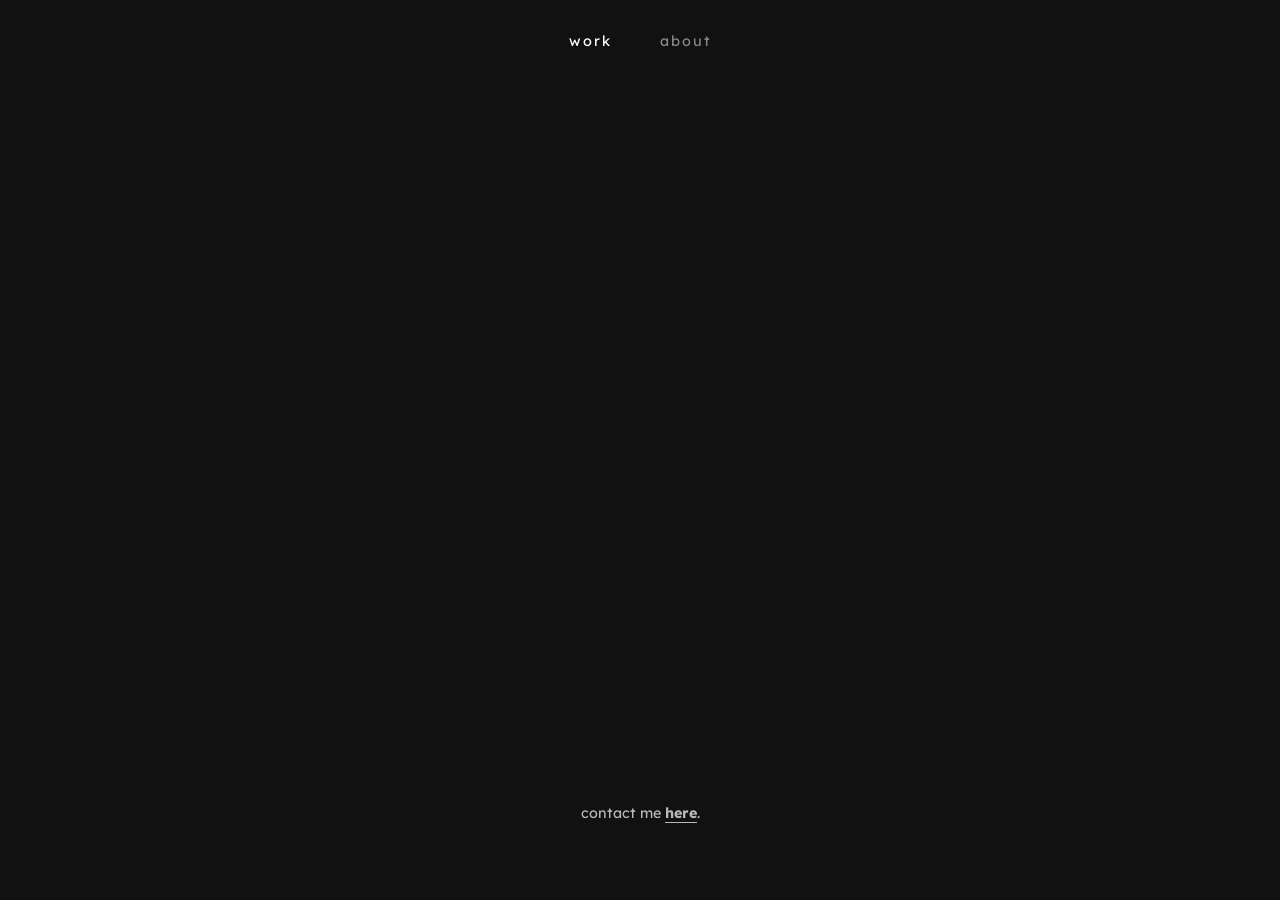
==== index.html @ 4a9ab831 "Update index.html" ====
<!DOCTYPE html>
<html lang="en">
<head>
    <meta charset="UTF-8">
    <meta name="viewport" content="width=device-width, initial-scale=1.0">
    <title>Daniel Chan</title>
    <link rel="preconnect" href="https://fonts.googleapis.com">
    <link rel="preconnect" href="https://fonts.gstatic.com" crossorigin>
    <link href="https://fonts.googleapis.com/css2?family=Lexend+Deca:wght@100..900&display=swap" rel="stylesheet">
    <link rel="stylesheet" href="css/style.css">

    <style>
        body {
            height: 100vh !important;
            overflow: hidden !important;
            display: flex;
            flex-direction: column;
            justify-content: space-between;
            margin: 0;
        }

        #media-track {
            position: absolute;
            top: 50%;
            left: 50%;
            transform: translate(-10%, -50%);
            margin: 0;
        }

        .cta {
            position: relative;
            bottom: 2rem; 
            z-index: 10;
        }
    </style>

</head>
<body>

    <nav class="nav-menu">
        <a href="index.html" class="nav-link active">work</a>
        <a href="about.html" class="nav-link">about</a>
    </nav>

    <div id="media-track" class="fade-in">
        <a href="pages/project-tv.html">
            <video class="image" src="videos/SC-TV/web_tv.mp4" poster = "images/web_tv_thbn.jpg" autoplay muted loop playsinline></video>
        </a>
        <a href="pages/project-n4t.html">
            <video class="image" src="videos/SC-N4T/web_n4t.mp4" poster = "images/web_n4t_thbn.jpg" autoplay muted loop playsinline></video>
        </a>
        <a href="pages/project-ring.html">
            <video class="image" src="videos/SC-Ring/web_ring.mp4" poster ="images/web_ring_thbn.jpg" autoplay muted loop playsinline></video>
        </a>
        <a href="pages/project-incident-report.html">
            <video class="image" src="videos/Incident Report/Incident Report.mp4" poster ="images/Headshot.png" autoplay muted loop playsinline></video>
        </a>
        <a href="pages/project-sysiphus.html">
            <video class="image" src="videos/Sisyphus/Sisyphus.mp4" poster ="images/Sisyphus_thbn.jpg" autoplay muted loop playsinline></video>
        </a>
    </div>
    <div class="cta fade-in-delayed">
      <p>
        contact me <a href="contact.html"><strong>here</strong></a>.
      </p>
    </div>

    <script src="js/script.js"></script>
    </body>
</html>
---- css/style.css ----
/* GLOBAL STYLES */
body {
    height: 100vh;
    width: 100vw;
    font-family: 'Lexend Deca', sans-serif;
    background-color: #111111;
    margin: 0;
    overflow-x: hidden;
    overflow-y: auto;
}

body.is-project-page {
    overflow-y: auto;
    height: auto;
}

.project-page body {
    overflow-y: auto;
    height: auto;
}

/* NAVIGATION */
.nav-menu {
    position: relative;
    top: 2rem;
    left: 0;
    padding-bottom: 3rem;
    width: 100%;
    display: flex;
    justify-content: center;
    gap: 3rem;
    z-index: 1000;
    animation: fadeInup 0.8s ease-out forwards;
}

.nav-link {
    color: white;
    text-decoration: none;
    font-size: 0.9rem;
    letter-spacing: 2px;
    opacity: 0.5;
    transition: opacity 0.3s ease;
}

.nav-link:hover, .nav-link.active {
    opacity: 1;
}

/* MEDIA TRACK */
#media-track {
    display: flex;
    gap: 4vmin;
    position: absolute; 
    left: 50%; 
    top: 50%; 
    transform: translate(-10%, -50%);
    will-change: transform;
}

#media-track.fade-in {
    opacity: 0;
    animation: fadeInTrack 1.2s ease-out forwards;
    animation-delay: 0.2s;
}

#media-track a {
    display: contents;
    text-decoration: none;
}

#media-track .image {
    width: 40vmin;
    height: 56vmin;
    object-fit: cover;
    object-position: 50% center; 
    border-radius: 0.5vmin;
    user-select: none;
    cursor: pointer;
}

/* PROJECT LAYOUT */
.project-container {
    max-width: 1000px;
    margin: 15vh auto 10vh;
    padding: 0 40px;
}

.project-header {
    display: flex;
    justify-content: space-between;
    align-items: flex-start;
    margin-bottom: 6rem;
    flex-wrap: wrap;
    gap: 2rem;
}

.project-header h1 {
    margin: 0;
    font-weight: 400;
    font-size: 2.5rem;
    flex: 1;
    min-width: 300px;
}

.project-details {
    display: flex;
    gap: 3rem;
}

.detail-item span {
    display: block;
    text-transform: lowercase;
    font-size: 0.7rem;
    letter-spacing: 2px;
    opacity: 0.4;
    margin-bottom: 0.5rem;
}

.detail-item p {
    color: white;
    font-size: 0.9rem;
    margin: 0;
}

.project-body {
    max-width: 700px;
    margin: 0 auto;
}

.project-main-image {
    width: 100%;
    height: 70vh;
    object-fit: cover;
    border-radius: 0.5vmin;
    margin-bottom: 4rem;
}

.software-img {
    width: 50px;
    height: auto;
    opacity: 0.5;
    filter: invert(1); 
    transition: opacity 0.3s ease;
}

.software-list {
    display: flex;
    justify-content: center;
    align-items: center;
    gap: 1rem;
    margin: 2rem 0;
    width: 100%;
}

/* CONTENT BLOCKS */
.content-block {
    margin-bottom: 5rem;
}

.content-block h2 {
    color: white;
    font-size: 1rem;
    letter-spacing: 1px;
    margin-bottom: 1.5rem;
    font-weight: 500;
}

.content-block p {
    color: white;
    opacity: 0.6;
    line-height: 1.8;
    font-size: 1.05rem;
}

/* VIDEO & GALLERY */
.video-wrapper {
    width: 100%;
    max-width: 1000px;
    margin: 4rem auto;
}

.video-container {
    position: relative;
    padding-bottom: 56.25%;
    height: 0;
    overflow: hidden;
    border-radius: 0.5vmin;
    background: #000;
}

.video-container iframe {
    position: absolute;
    top: 0;
    left: 0;
    width: 100%;
    height: 100%;
    border: 0;
}

.project-gallery {
    margin: 4rem 0;
}

.gallery-img {
    width: 100%;
    border-radius: 0.5vmin;
    margin-bottom: 2rem;
}

.project-gallery .image {
    width: 100%;
    height: auto;
    max-height: 80vh;
    object-fit: cover;
    border-radius: 0.5vmin;
    margin: 2rem 0;
    display: block;
}

.project-gallery-grid {
    display: flex;
    flex-wrap: wrap;
    gap: 1.5rem;
    margin: 4rem 0;
    width: 100%;
}

.project-gallery-grid .image {
    flex: 1;
    min-width: 250px;
    width: 100%;
    height: auto;
    object-fit: cover;
    border-radius: 0.5vmin;
}

/* ABOUT PAGE */
.about-content {
    max-width: 600px;
    margin: 15vh auto 0;
    padding: 0 20px;
    text-align: center;
}

h1 {
    font-size: 2rem;
    color: white;
    letter-spacing: 0.25px;
    margin-bottom: 2rem;
}

.bio p {
    color: white;
    opacity: 0.6;
    line-height: 1.8;
    font-size: 1rem;
    margin-bottom: 1.5rem;
}

.profile-container {
    display: flex;
    justify-content: center;
    margin-bottom: 3rem;
}

.profile-image {
    width: 300px;
    height: 300px;
    object-fit: cover;
    border-radius: 2%;
}

.about-grid {
    display: grid;
    grid-template-columns: 1fr 1fr; 
    gap: 4rem;
    max-width: 800px;
    margin: 6rem auto 4rem;
    text-align: left;
    color: white;
}

.column h3 {
    font-size: 0.8rem;
    text-transform: lowercase;
    letter-spacing: 2px;
    opacity: 0.4;
    margin-bottom: 1.5rem;
    font-weight: 500;
}

.column ul {
    list-style: none;
    padding: 0;
    margin: 0;
}

.column li {
    color: white;
    opacity: 0.7;
    font-size: 0.95rem;
    line-height: 1.8;
    margin-bottom: 0.4rem;
}

/* CONTACT FORM */
form {
  max-width: 550px;
  width: 100%;
  margin: 100px auto 30px auto; 
  padding: 10px 0;
  border-radius: 8px;
  display: flex;
  flex-direction: column;
  align-items: center;
  flex-shrink: 0;
  animation: fadeInUp 0.8s ease-out forwards;
  animation-delay: 0.2s;
  opacity: 0;
}

input, textarea, button {
  font-family: 'Lexend Deca', sans-serif;
  width: 100%;
  max-width: 500px;
  padding: 10px;
  margin: 10px 0;
  border: none;
  border-radius: 4px;
  font-size: 1em;
}

textarea {
  resize: vertical;
  min-height: 150px;
}

button {
    font-family: 'Lexend Deca', sans-serif;
    background: none;
    border: none;
    padding: 0;
    cursor: pointer;
    color: white;
    font-size: 0.9rem;
    letter-spacing: 2px;
    text-transform: lowercase;
    opacity: 0.4;
    transition: opacity 0.3s ease;
    align-self: center;
    margin-top: 20px;
}

button:hover {
    opacity: 1;
    background: none;
    color: white;
}

#my-form-status {
    font-family: 'Lexend Deca', sans-serif;
    font-size: 0.8rem;
    color: white;
    opacity: 0.6;
    margin-top: 20px;
    letter-spacing: 1px;
    text-transform: lowercase;
    animation: fadeInUp 0.5s ease-out forwards;
}

/* FOOTER & SOCIALS */
.social-links {
    margin-top: 3rem;
    display: flex;
    justify-content: center;
    gap: 2rem;
}

.social-links a {
    color: white;
    font-size: 1.2rem;
    opacity: 0.4;
    transition: opacity 0.3s ease, transform 0.3s ease;
}

.social-links a:hover {
    opacity: 1;
}

.cta {
    position: relative;
    margin-top: 4rem;
    padding-bottom: 2rem;
    width: 100%;
    display: flex;
    justify-content: center;
    z-index: 1000;
    pointer-events: auto;
}

.cta p {
    color: white;
    font-size: 0.9rem;
    opacity: 0.7;
}

.cta a {
    color: white;
    text-decoration: none;
    border-bottom: 1px solid white;
}

/* ANIMATIONS */
.fade-in {
    animation: fadeInUp 0.8s ease-out forwards;
}

.fade-in-delayed {
    opacity: 0;
    animation: fadeInUp 0.8s ease-out forwards;
    animation-delay: 0.3s;
}

@keyframes fadeInUp {
    from {
        opacity: 0;
        transform: translateY(10px);
    }
    to {
        opacity: 1;
        transform: translateY(0);
    }
}

@keyframes fadeInTrack {
    from {
        opacity: 0;
        transform: translate(-10%, -48%);
    }
    to {
        opacity: 1;
        transform: translate(-10%, -50%);
    }
}

/* MEDIA QUERIES */
@media (max-width: 600px) {
    .about-grid {
        grid-template-columns: 1fr;
        gap: 2.5rem;
        padding-left: 10%;
    }
}
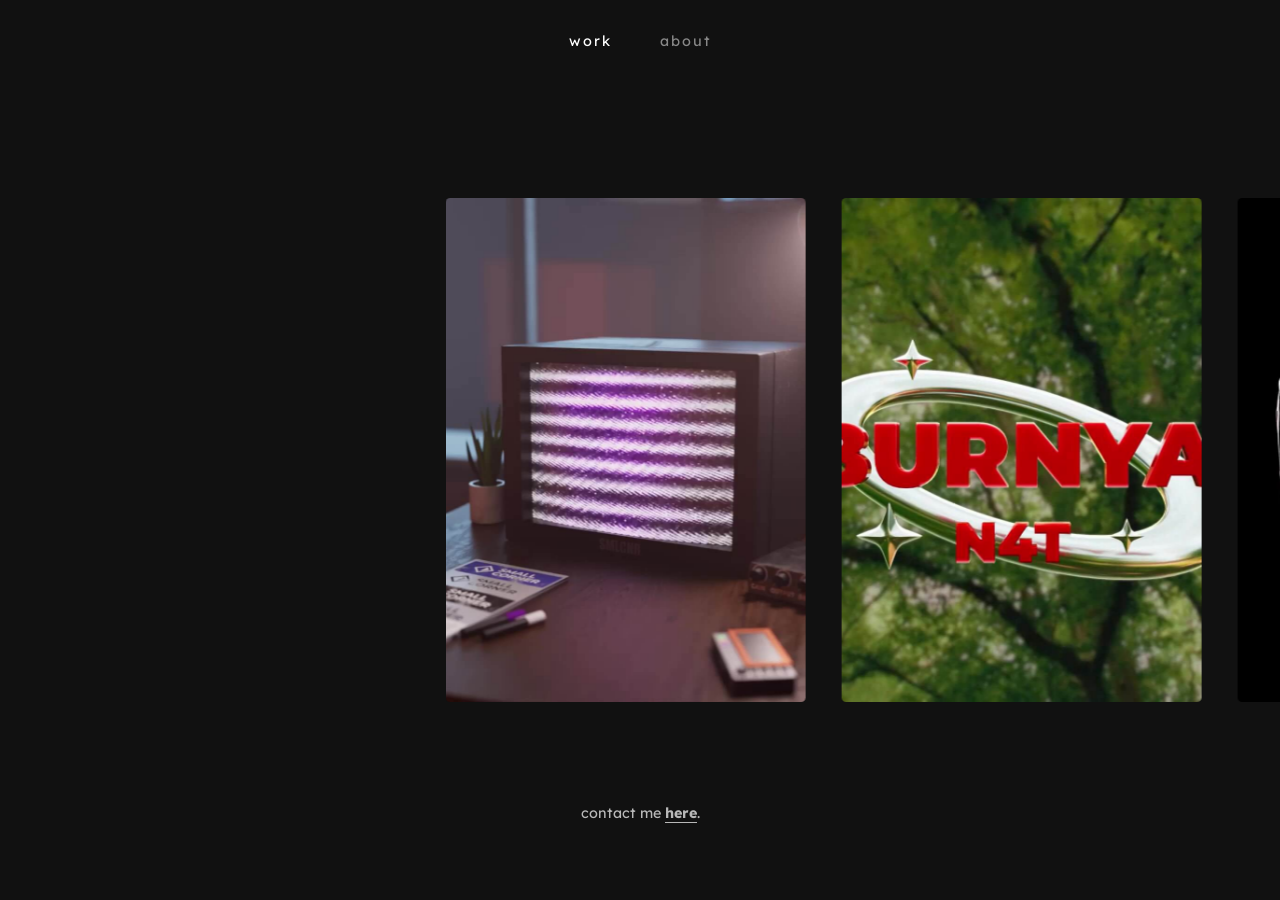
==== commit 0e5818f0: "Update index.html" ====
--- a/index.html
+++ b/index.html
@@ -53,7 +53,7 @@
             <video class="image" src="videos/SC-Ring/web_ring.mp4" poster ="images/web_ring_thbn.jpg" autoplay muted loop playsinline></video>
         </a>
         <a href="pages/project-incident-report.html">
-            <video class="image" src="videos/Incident Report/Incident Report.mp4" poster ="images/Headshot.png" autoplay muted loop playsinline></video>
+            <video class="image" src="videos/Incident Report/Incident Report.mp4" poster ="images/inident report_thbn.jpg" autoplay muted loop playsinline></video>
         </a>
         <a href="pages/project-sysiphus.html">
             <video class="image" src="videos/Sisyphus/Sisyphus.mp4" poster ="images/Sisyphus_thbn.jpg" autoplay muted loop playsinline></video>
